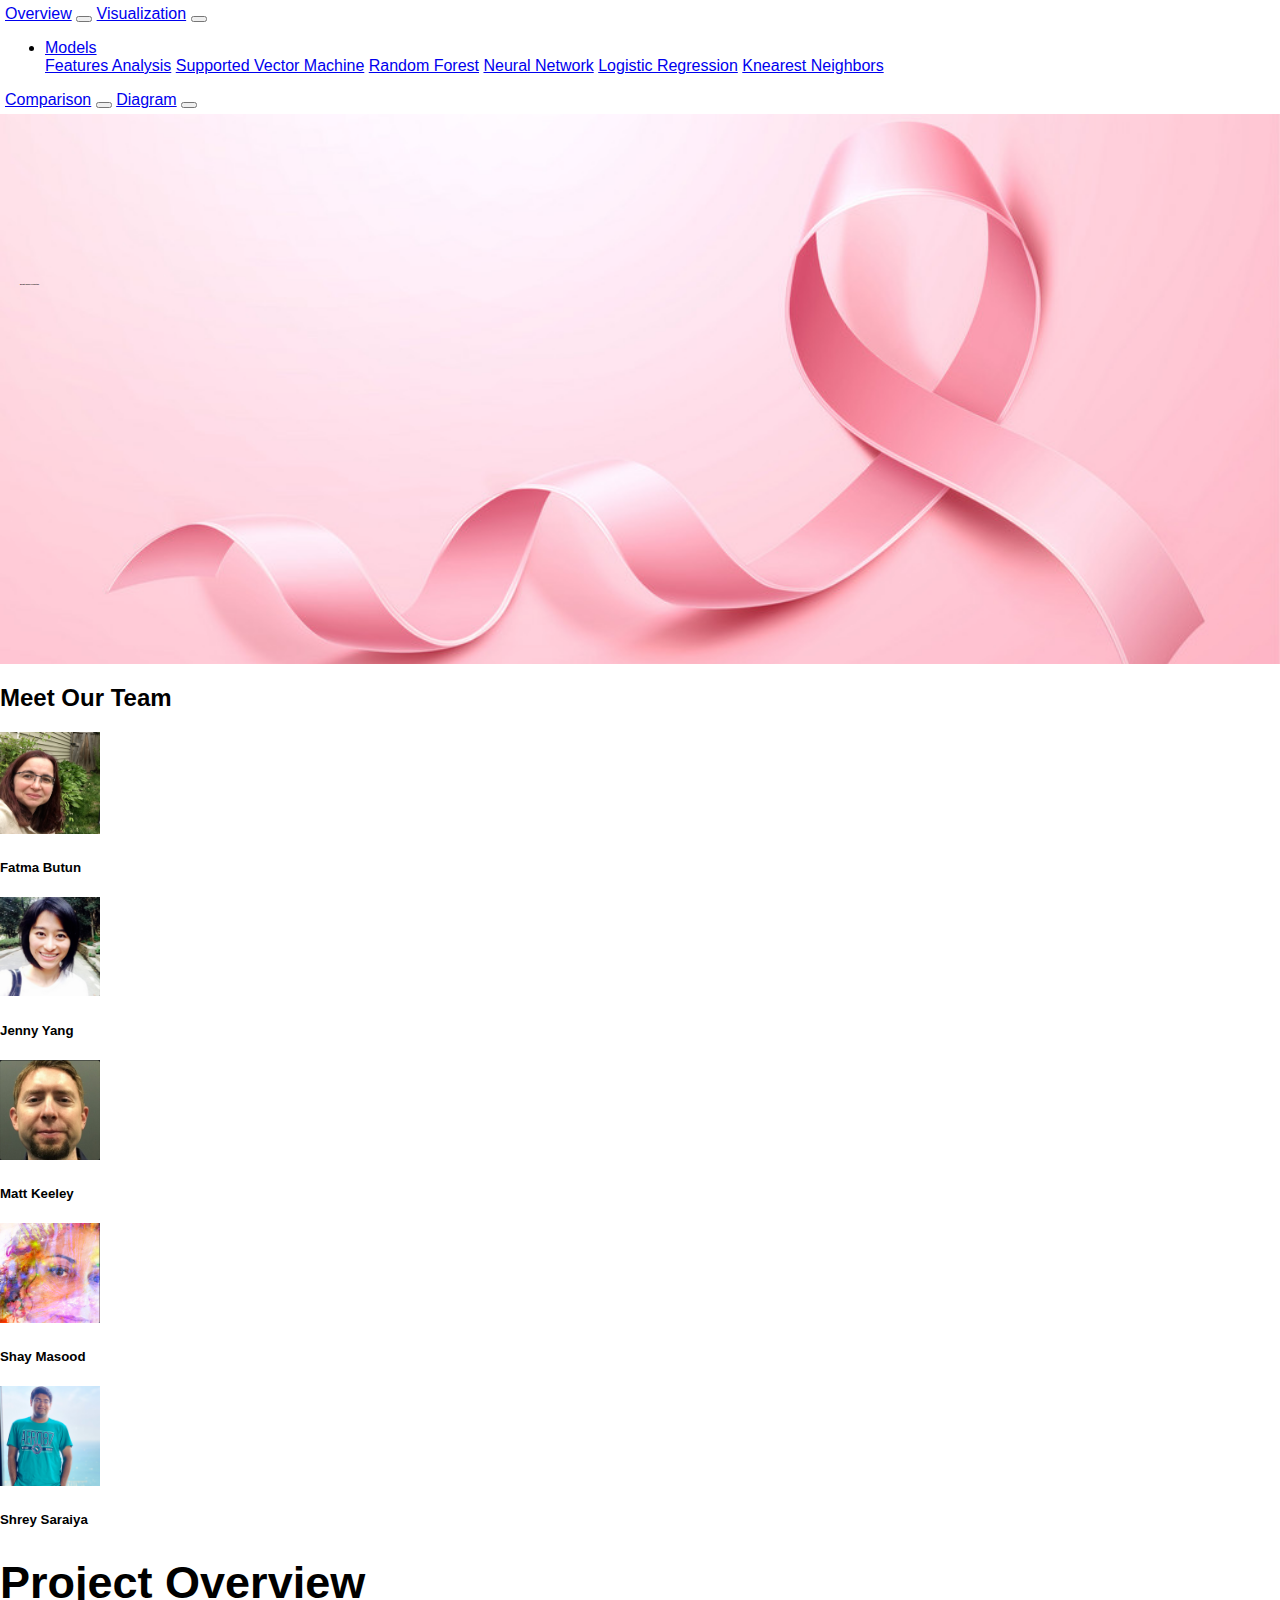
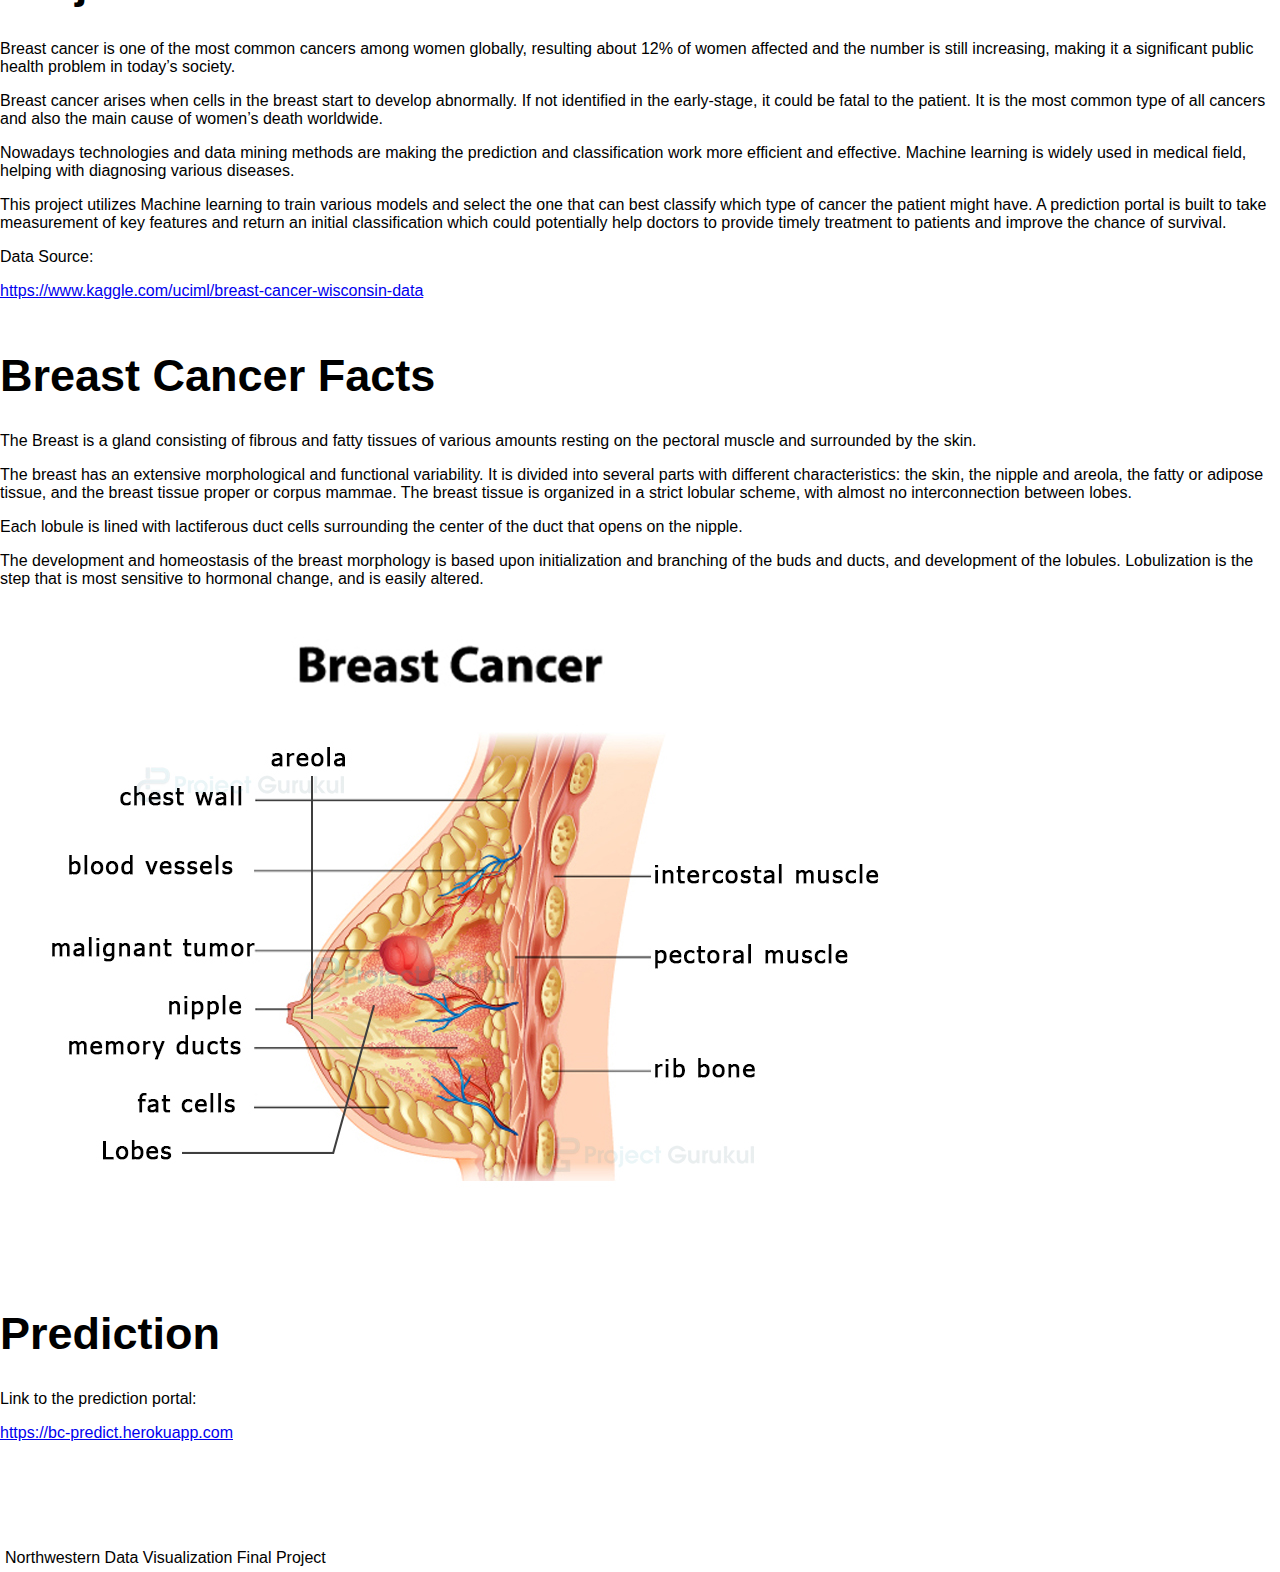
==== index.html @ aba30781 "html updated with models" ====
<!DOCTYPE html>
<html>

<head>
  <meta charset="utf-8">
  <title>Breast Cancer Prediction</title>
  <meta name="viewport" content="width=device-width, initial-scale=1">
  <link href="https://cdn.jsdelivr.net/npm/bootstrap@5.1.3/dist/css/bootstrap.min.css" rel="stylesheet"
    integrity="sha384-1BmE4kWBq78iYhFldvKuhfTAU6auU8tT94WrHftjDbrCEXSU1oBoqyl2QvZ6jIW3" crossorigin="anonymous">
  <link href="https://fonts.googleapis.com/css?family=Ubuntu" rel="stylesheet">
  <link rel="stylesheet" href="../static/css/style.css">
</head>

<body>
  <div class="wrapper">

    <!-- Nav Bar Setting -->
    <nav class="h5 navbar navbar-expand-lg navbar-light bg-light sticky-top">
      <a class="navbar-brand" href="index.html">Overview</a>
      <button class="navbar-toggler" type="button" data-toggle="collapse" data-target="#navbarNavDropdown"
        aria-controls="navbarNavDropdown" aria-expanded="false" aria-label="Toggle navigation">
        <span class="navbar-toggler-icon"></span>
      </button>

      <a class="navbar-brand" href="templates/visualization.html">Visualization</a>
      <button class="navbar-toggler" type="button" data-toggle="collapse" data-target="#navbarNavDropdown"
        aria-controls="navbarNavDropdown" aria-expanded="false" aria-label="Toggle navigation">
        <span class="navbar-toggler-icon"></span>
      </button>

      <div class="collapse navbar-collapse" id="navbarNavDropdown">
        <ul class="navbar-nav ml-auto">
          <li class="nav-item dropdown">
            <a class="nav-link dropdown-toggle" data-bs-toggle="dropdown" href="#" role="button" aria-haspopup="true"
              aria-expanded="false">Models</a>
            <div class="dropdown-menu">
              <a class="dropdown-item" href="templates/features.html">Features Analysis</a>
              <a class="dropdown-item" href="templates/svm.html">Supported Vector Machine</a>
              <a class="dropdown-item" href="templates/rm.html">Random Forest</a>
              <a class="dropdown-item" href="templates/nn.html">Neural Network</a>
              <a class="dropdown-item" href="templates/lr.html">Logistic Regression</a>
              <a class="dropdown-item" href="templates/knn.html">Knearest Neighbors</a>
            </div>
          </li>
        </ul>

        <a class="navbar-brand" href="templates/comparison.html">Comparison</a>
        <button class="navbar-toggler" type="button" data-toggle="collapse" data-target="#navbarNavDropdown"
          aria-controls="navbarNavDropdown" aria-expanded="false" aria-label="Toggle navigation">
          <span class="navbar-toggler-icon"></span>
        </button>

        <a class="navbar-brand" href="templates/diagram.html">Diagram</a>
        <button class="navbar-toggler" type="button" data-toggle="collapse" data-target="#navbarNavDropdown"
          aria-controls="navbarNavDropdown" aria-expanded="false" aria-label="Toggle navigation">
          <span class="navbar-toggler-icon"></span>
        </button>

      </div>

    </nav>

    <div class="project text-center">
      <h1>Breast Cancer Prediction</h1>
      <p>Machine Learning Project</p>
    </div>


    <!-- Body of Landing Page -->
    <!-- Meet the Team -->
    <div class="container py-5">
      <div class="row mb-4">
        <div class="col-lg-5">
          <h2 class="display3 font-weight-light text-muted">Meet Our Team</h2>
          <!-- <p class="font-italic text-muted">Lorem ipsum dolor sit amet, consectetur adipisicing elit.</p> -->
        </div>
      </div>

      <div class="row text-center">
        <!-- Team item-->
        <div class="col-xl-2 col-sm-6">
          <div class="bg-white rounded shadow-sm py-5 px-4">
            <a href="../static/images/Fatma.PNG">
              <img src="../static/images/Fatma.PNG" alt="" width="100"
                class="img-fluid rounded-circle mb-3 img-thumbnail shadow-sm">
            </a>
            <h5 class="mb-0">Fatma Butun</h5><span class="small text-uppercase text-muted"></span>
          </div>
        </div>
        <!-- End-->

        <!-- Team item-->
        <div class="col-xl-2 col-sm-6">
          <div class="bg-white rounded shadow-sm py-5 px-4">
            <a href="../static/images/Jenny.PNG">
              <img src="../static/images/Jenny.PNG" alt="" width="100"
                class="img-fluid rounded-circle mb-3 img-thumbnail shadow-sm">
            </a>
            <h5 class="mb-0">Jenny Yang</h5><span class="small text-uppercase text-muted"></span>
          </div>
        </div>
        <!-- End-->

        <!-- Team item-->
        <div class="col-xl-2 col-sm-6">
          <div class="bg-white rounded shadow-sm py-5 px-4">
            <a href="../static/images/Matt.PNG">
              <img src="../static/images/Matt.PNG" alt="" width="100"
                class="img-fluid rounded-circle mb-3 img-thumbnail shadow-sm">
            </a>
            <h5 class="mb-0">Matt Keeley</h5><span class="small text-uppercase text-muted"></span>
          </div>
        </div>
        <!-- End-->

        <!-- Team item-->
        <div class="col-xl-2 col-sm-6">
          <div class="bg-white rounded shadow-sm py-5 px-4">
            <a href="../static/images/Shay.PNG">
              <img src="../static/images/Shay.PNG" alt="" width="100"
                class="img-fluid rounded-circle mb-3 img-thumbnail shadow-sm">
            </a>
            <h5 class="mb-0">Shay Masood</h5><span class="small text-uppercase text-muted"></span>
          </div>
        </div>
        <!-- End-->

        <!-- Team item-->
        <div class="col-xl-2 col-sm-6">
          <div class="bg-white rounded shadow-sm py-5 px-4">
            <a href="../static/images/Shrey.PNG">
              <img src="../static/images/Shrey.PNG" alt="" width="100"
                class="img-fluid rounded-circle mb-3 img-thumbnail shadow-sm">
            </a>
            <h5 class="mb-0">Shrey Saraiya</h5><span class="small text-uppercase text-muted"></span>
            <!-- <ul class="social mb-0 list-inline mt-3">
              <li class="list-inline-item"><a href="#" class="social-link"><i class="fa fa-facebook-f"></i></a></li>
              <li class="list-inline-item"><a href="#" class="social-link"><i class="fa fa-twitter"></i></a></li>
              <li class="list-inline-item"><a href="#" class="social-link"><i class="fa fa-instagram"></i></a></li>
              <li class="list-inline-item"><a href="#" class="social-link"><i class="fa fa-linkedin"></i></a></li>
            </ul> -->
          </div>
        </div>
        <!-- End-->
      </div>
    </div>


    <div class="container">
      <div class="row">
        <h1 class="title text-center text-light bg-secondary">Project Overview</h1>
        <div class="text-left h4 pt-4">
          <p> Breast cancer is one of the most common cancers among women globally, resulting about 12%
            of women affected and the number is still increasing, making it a significant public health problem in
            today’s
            society.</p>
          <p>Breast cancer arises when cells in the breast start to develop abnormally. If not
            identified in the early-stage, it could be fatal to the patient. It is the most common type of all
            cancers and also the main cause of women’s death worldwide.</p>
          <p>Nowadays technologies and data mining methods are making the prediction and classification work more efficient and effective.
            Machine learning is widely used in medical field, helping with diagnosing various diseases.</p>
          <p>This project utilizes Machine learning to train various models and select the one that can best classify which type of cancer the patient might have. A prediction portal is built to take measurement of key features and return an initial classification which could potentially help doctors to provide timely treatment to patients and improve the chance of
            survival.</p>
          <p class="h3 pt-4">Data Source:</p>
          <a target="_blank" href="https://www.kaggle.com/uciml/breast-cancer-wisconsin-data"> https://www.kaggle.com/uciml/breast-cancer-wisconsin-data</a> 
        </div>
      </div>

      <div class="row margin-top-50">
        <h1 class="title text-center text-light bg-secondary">Breast Cancer Facts</h1>
        <div class="row pt-4">
          <div class="col-md-6">
            <p class="text-left h4 pt-2"> The Breast is a gland consisting of fibrous and fatty tissues of various
              amounts resting on the pectoral muscle and surrounded by the skin.</p>
            <p class="text-left h4 pt-2">The breast has an extensive morphological and functional variability. It is
              divided into several parts with different characteristics: the skin, the nipple and areola, the fatty or
              adipose tissue, and the breast tissue proper or corpus mammae. The breast tissue is organized in a
              strict lobular scheme, with almost no interconnection between lobes.</p>
            <p class="text-left h4 pt-2"> Each lobule is lined with lactiferous duct cells surrounding the center of
              the duct that opens on the nipple. </p>
            <p class="text-left h4 pt-2">The development and homeostasis of the breast morphology is based
            upon initialization and branching of the buds and ducts, and development of the lobules. Lobulization is
            the step that is most sensitive to hormonal change, and is easily altered.</p>
          </div>
          <div class="col-md-6">
            <a target="_blank" href="../static/images/breast-cancer-diagram.jpg">
              <img src="../static/images/breast-cancer-diagram.jpg" alt="breast cancer diagrame" class="img-fluid">
            </a>
          </div>
        </div>
      </div>

      <div class="row margin-top-100">
        <h1 class="title text-center text-light bg-secondary">Prediction</h1>
        <div class="text-left h4 pt-4">
          <p> Link to the prediction portal:</p>
          <a target="_blank" href="https://bc-predict.herokuapp.com"> https://bc-predict.herokuapp.com</a>        
        </div>
      </div>

      <footer class="footer">
        <span class="bottom">Northwestern Data Visualization Final Project</span>
      </footer>

    </div>

  </div>

  <script src="https://cdn.jsdelivr.net/npm/bootstrap@5.1.3/dist/js/bootstrap.bundle.min.js"
    integrity="sha384-ka7Sk0Gln4gmtz2MlQnikT1wXgYsOg+OMhuP+IlRH9sENBO0LRn5q+8nbTov4+1p"
    crossorigin="anonymous"></script>
  <!-- <script src="static/js/data.js"></script>
    <script src="static/js/app.js"></script> -->
</body>

</html>
---- static/css/style.css ----
* {
  box-sizing: border-box;
  font-family: sans-serif;
}

html,
body {
  height: 100%;
  padding: 0;
  margin: 0;
}

/* The wrapper contains all of the page's content besides the footer, which is pushed to the bottom of the page */
.wrapper {
  position: relative;
  min-height: 100%;
  padding-bottom: 130px;
  overflow: auto;
}

/* The footer is positioned at the bottom of the page */
.footer {
  position: absolute;
  right: 0;
  bottom: 0;
  left: 0;
  min-height: 100px;
  background: white;
}

/* The code styles the text at the bottom of the footer */
.footer > .bottom {
  position: absolute;
  right: 0;
  bottom: 0;
  left: 0;
  padding: 5px;
  background: white;
}

.navbar {
  padding: 5px;
  margin: 0;
}

/* This CSS styles the project icon in the navbar */
.nav-project {
  position: absolute;
  bottom: 5px;
  left: 150px;
  width: 35px;
  color: white;
}

/* Adding styles to the aside and filter form */
.project-form {
  margin-top: 50px;
}

select {
  display: block;
  width: 100%;
  padding: 8px;
  color: #8e979f;
  outline: none;
}

#table-area th {
  text-align: center;
}

#table-area th:first-child,
#table-area th:nth-child(2),
#table-area th:nth-child(6) {
  min-width: 70px;
}

.loader {
  margin-top: 50px;
}

.margin-top-50 {
  margin-top: 50px;
}

.margin-top-100 {
  margin-top: 100px;
}

.margin-left-100 {
  margin-left: 10px;
}

/* The styles for the parallax */
.project {
  position: relative;
  height: 550px;
  padding: 20px;
  margin: 0;
  background: white;
  background-image: url("../images/landing.jpg");
  background-attachment: fixed;
  background-position: bottom center;
  background-size: cover;
}

.project h1 {
  margin-top: 150px;
  font-size: 0.1rem;
  animation: title forwards linear;
}

.project p {
  font-size: 2rem;
  opacity: 0;
  animation: subtitle forwards linear;
}

.project-sub {
  position: relative;
  height: 250px;
  padding: 10px;
  margin: 0;
  background: white;
  background-image: url("../images/landing.jpg");
  background-attachment: fixed;
  background-position: bottom center;
  background-size: cover;
}

.project-sub h1 {
  margin-top: 20px;
  font-size: 0.1rem;
  animation: title forwards linear;
}

.project-sub p {
  font-size: 2rem;
  opacity: 0;
  animation: subtitle forwards linear;
}

.title {
  font-size:45px;
}

.predict-button {
  font-size:30px;
}

/* input placeholder color changes */
.form-control::-webkit-input-placeholder {
  /* Chrome/Opera/Safari */
  color: #8e979f;
  font-size:20px;
}

.form-control::-moz-placeholder {
  /* Firefox 19+ */
  color: #8e979f;
}

.form-control:-ms-input-placeholder {
  /* IE 10+ */
  color: #8e979f;
}

.form-control:-moz-placeholder {
  /* Firefox 18- */
  color: #8e979f;
}

  /* Meet the Team */

.model-report {
  height: 400px;
  width: 800px;
}

.model-img {
  height: 400px;
  width: 500px;
}

/* media queries which will only be activated at specific screen sizes */
@media (max-width: 800px) {
  #table-area td {
    font-size: 1em;
  }
}

@media (max-width: 500px) {
  #table-area thead {
    display: none;
  }


  .project h1 {
    animation: smaller-title forwards linear;
  }
}


/* keyframe animations which will be used to animate the title */
@keyframes title {
  from {
    opacity: 0;
  }

  to {
    font-size: 7.5rem;
    opacity: 1;
  }
}

@keyframes smaller-title {
  from {
    opacity: 0;
  }

  to {
    font-size: 5.5rem;
    opacity: 1;
  }
}

@keyframes subtitle {
  from {
    opacity: 0;
  }

  to {
    opacity: 1;
  }
}
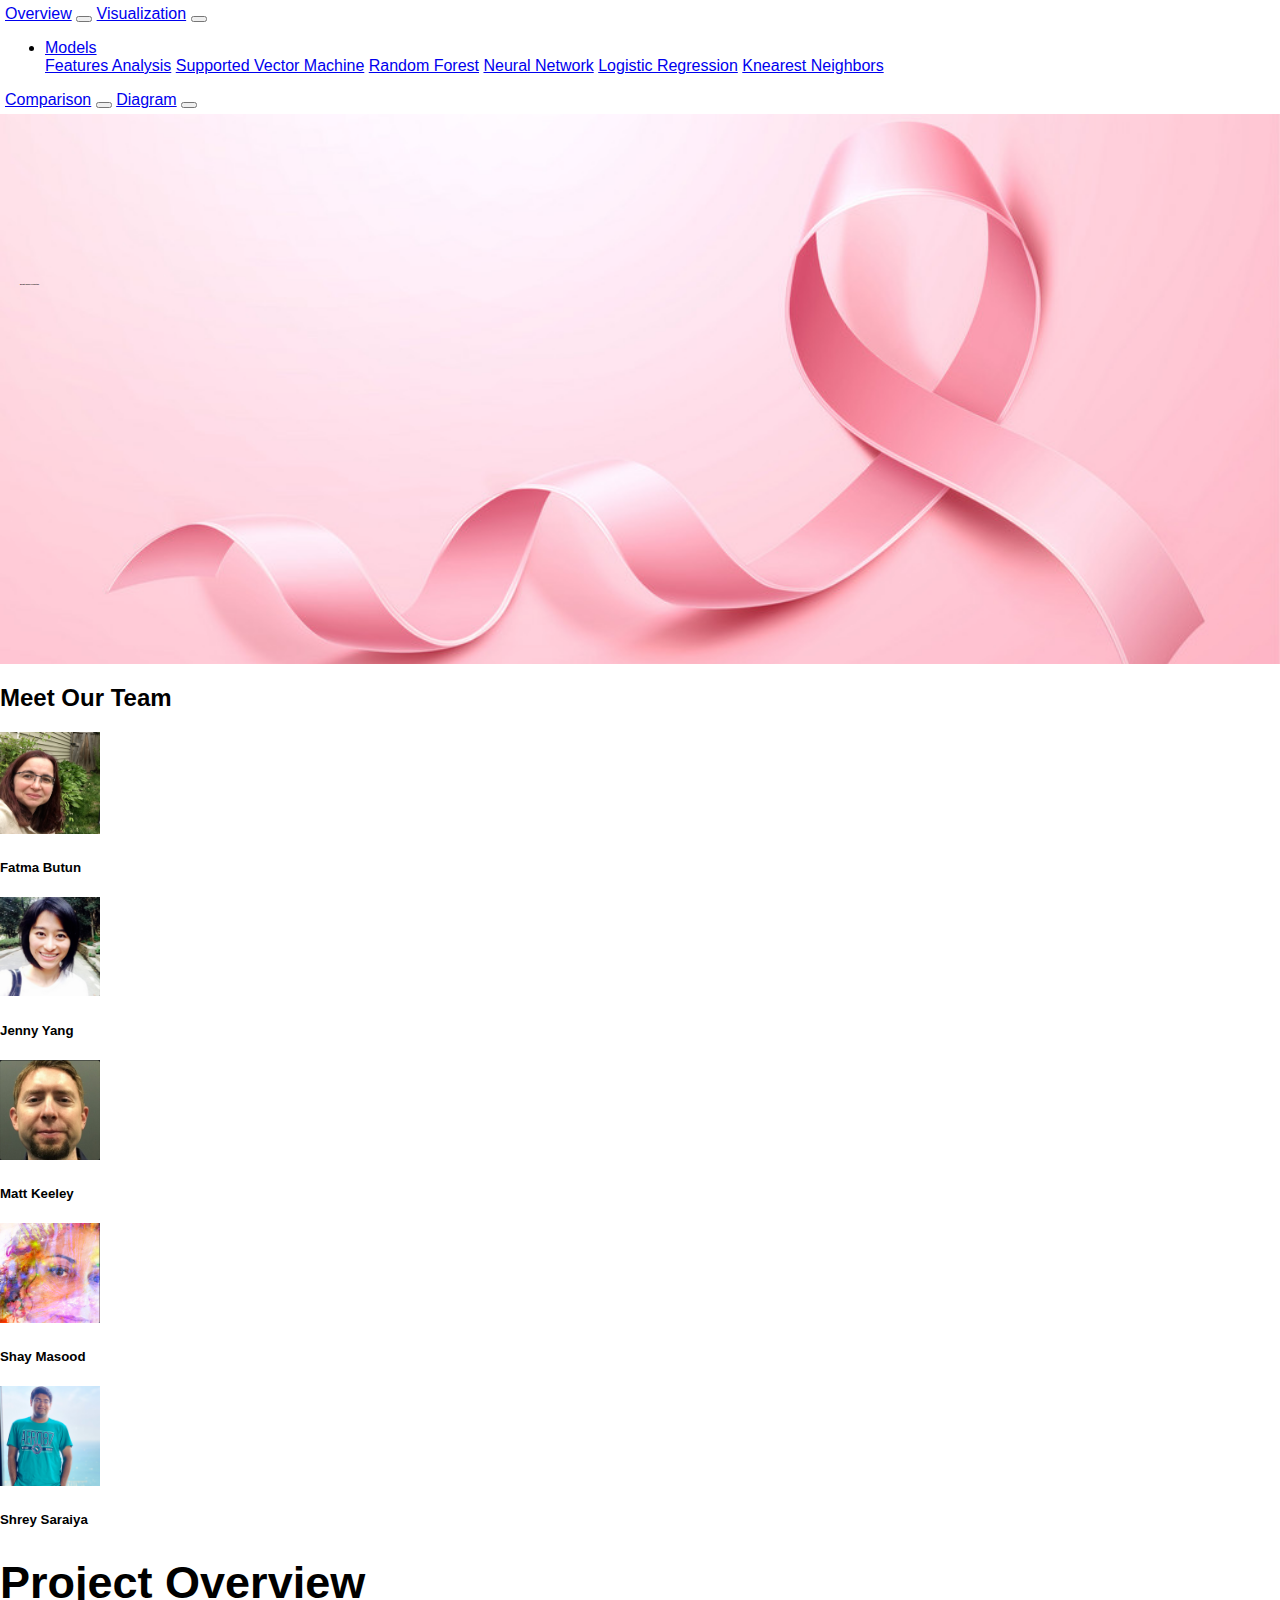
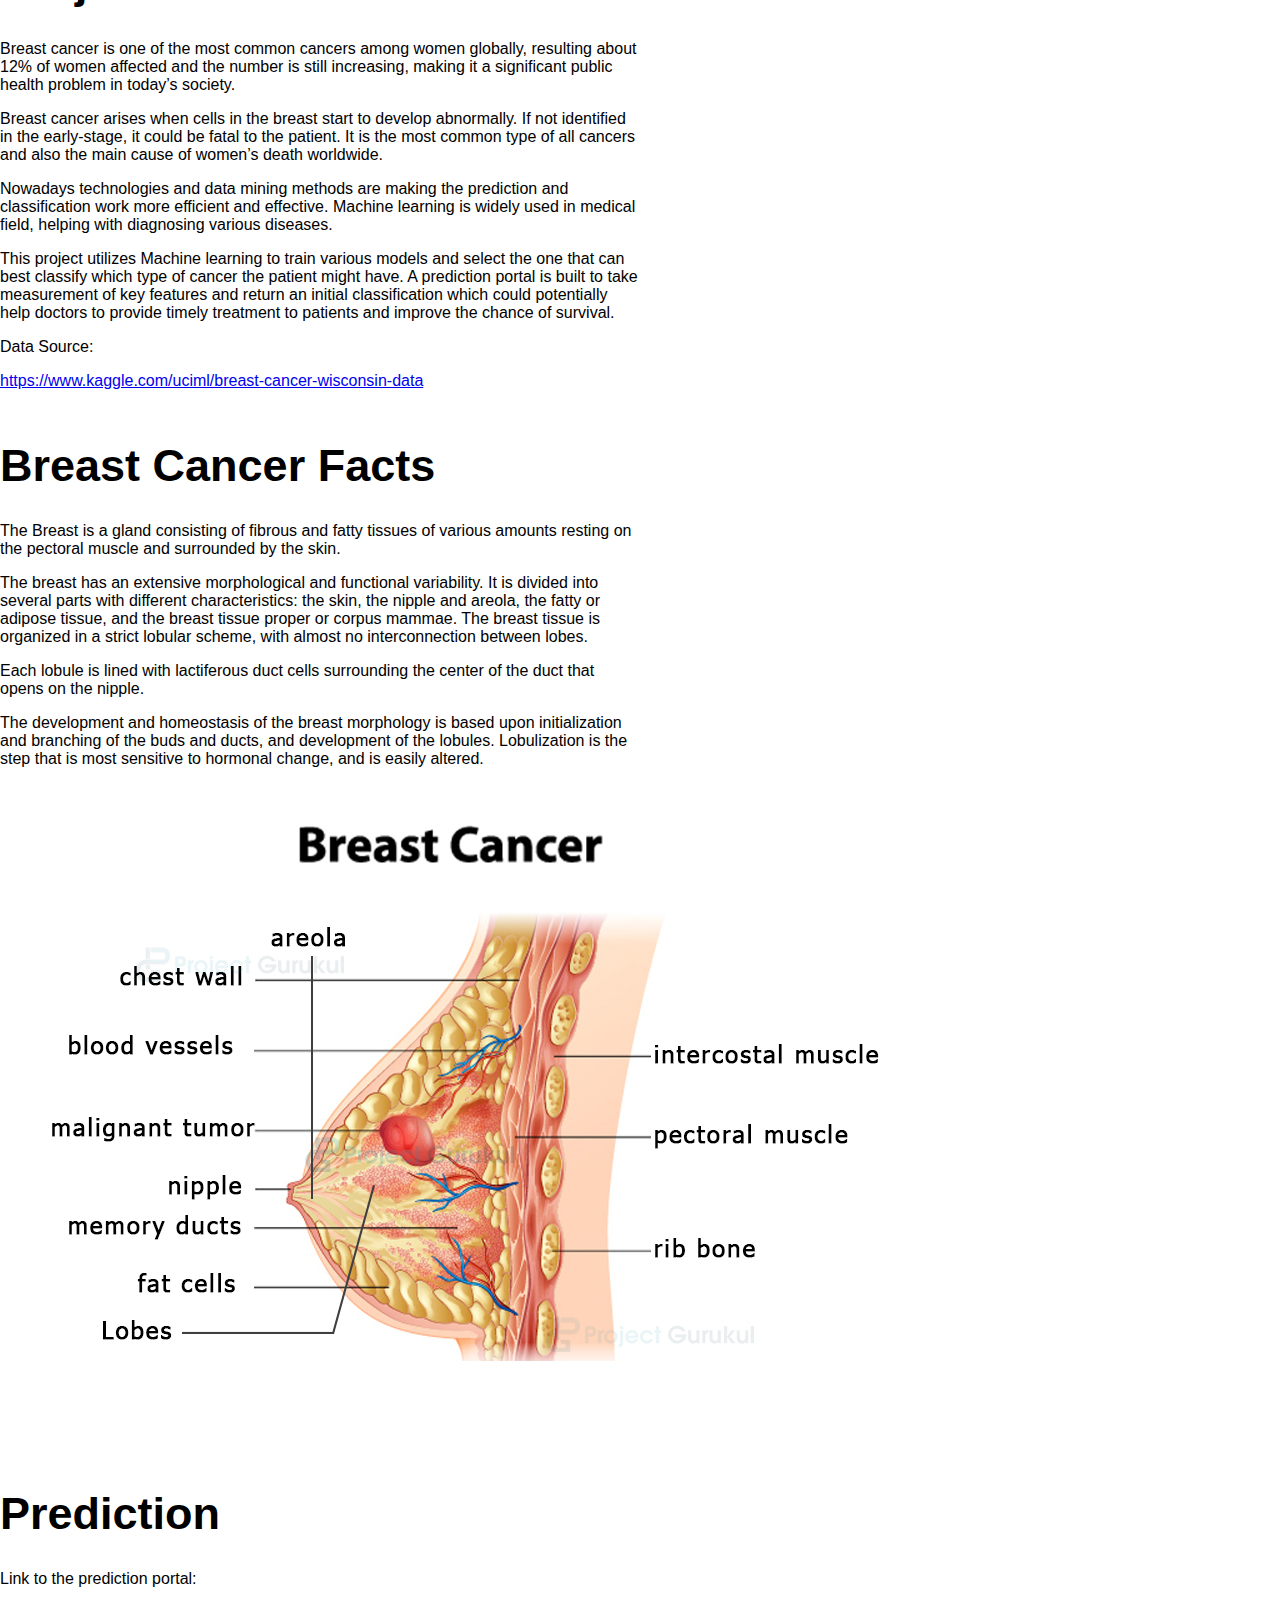
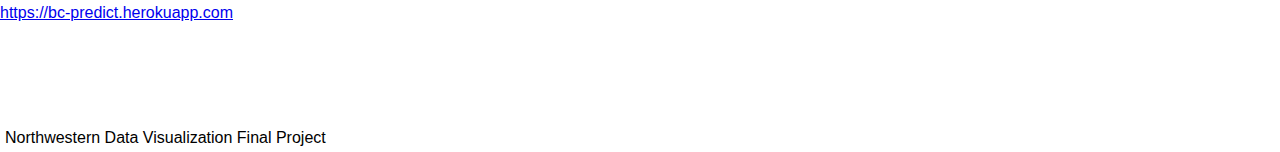
==== commit 43d7ceac: "fixed pic on web" ====
--- a/index.html
+++ b/index.html
@@ -3,12 +3,13 @@
 
 <head>
   <meta charset="utf-8">
+  <link rel="icon" type="image/png" href="static/images/bc_ribbon.png"/>
   <title>Breast Cancer Prediction</title>
   <meta name="viewport" content="width=device-width, initial-scale=1">
   <link href="https://cdn.jsdelivr.net/npm/bootstrap@5.1.3/dist/css/bootstrap.min.css" rel="stylesheet"
     integrity="sha384-1BmE4kWBq78iYhFldvKuhfTAU6auU8tT94WrHftjDbrCEXSU1oBoqyl2QvZ6jIW3" crossorigin="anonymous">
   <link href="https://fonts.googleapis.com/css?family=Ubuntu" rel="stylesheet">
-  <link rel="stylesheet" href="../static/css/style.css">
+  <link rel="stylesheet" href="static/css/style.css">
 </head>
 
 <body>
@@ -80,8 +81,8 @@
         <!-- Team item-->
         <div class="col-xl-2 col-sm-6">
           <div class="bg-white rounded shadow-sm py-5 px-4">
-            <a href="../static/images/Fatma.PNG">
-              <img src="../static/images/Fatma.PNG" alt="" width="100"
+            <a href="static/images/Fatma.PNG">
+              <img src="static/images/Fatma.PNG" alt="" width="100"
                 class="img-fluid rounded-circle mb-3 img-thumbnail shadow-sm">
             </a>
             <h5 class="mb-0">Fatma Butun</h5><span class="small text-uppercase text-muted"></span>
@@ -92,8 +93,8 @@
         <!-- Team item-->
         <div class="col-xl-2 col-sm-6">
           <div class="bg-white rounded shadow-sm py-5 px-4">
-            <a href="../static/images/Jenny.PNG">
-              <img src="../static/images/Jenny.PNG" alt="" width="100"
+            <a href="static/images/Jenny.PNG">
+              <img src="static/images/Jenny.PNG" alt="" width="100"
                 class="img-fluid rounded-circle mb-3 img-thumbnail shadow-sm">
             </a>
             <h5 class="mb-0">Jenny Yang</h5><span class="small text-uppercase text-muted"></span>
@@ -104,8 +105,8 @@
         <!-- Team item-->
         <div class="col-xl-2 col-sm-6">
           <div class="bg-white rounded shadow-sm py-5 px-4">
-            <a href="../static/images/Matt.PNG">
-              <img src="../static/images/Matt.PNG" alt="" width="100"
+            <a href="static/images/Matt.PNG">
+              <img src="static/images/Matt.PNG" alt="" width="100"
                 class="img-fluid rounded-circle mb-3 img-thumbnail shadow-sm">
             </a>
             <h5 class="mb-0">Matt Keeley</h5><span class="small text-uppercase text-muted"></span>
@@ -116,8 +117,8 @@
         <!-- Team item-->
         <div class="col-xl-2 col-sm-6">
           <div class="bg-white rounded shadow-sm py-5 px-4">
-            <a href="../static/images/Shay.PNG">
-              <img src="../static/images/Shay.PNG" alt="" width="100"
+            <a href="static/images/Shay.PNG">
+              <img src="static/images/Shay.PNG" alt="" width="100"
                 class="img-fluid rounded-circle mb-3 img-thumbnail shadow-sm">
             </a>
             <h5 class="mb-0">Shay Masood</h5><span class="small text-uppercase text-muted"></span>
@@ -128,8 +129,8 @@
         <!-- Team item-->
         <div class="col-xl-2 col-sm-6">
           <div class="bg-white rounded shadow-sm py-5 px-4">
-            <a href="../static/images/Shrey.PNG">
-              <img src="../static/images/Shrey.PNG" alt="" width="100"
+            <a href="static/images/Shrey.PNG">
+              <img src="static/images/Shrey.PNG" alt="" width="100"
                 class="img-fluid rounded-circle mb-3 img-thumbnail shadow-sm">
             </a>
             <h5 class="mb-0">Shrey Saraiya</h5><span class="small text-uppercase text-muted"></span>
@@ -183,8 +184,8 @@
             the step that is most sensitive to hormonal change, and is easily altered.</p>
           </div>
           <div class="col-md-6">
-            <a target="_blank" href="../static/images/breast-cancer-diagram.jpg">
-              <img src="../static/images/breast-cancer-diagram.jpg" alt="breast cancer diagrame" class="img-fluid">
+            <a target="_blank" href="static/images/breast-cancer-diagram.jpg">
+              <img src="static/images/breast-cancer-diagram.jpg" alt="breast cancer diagrame" class="img-fluid">
             </a>
           </div>
         </div>
--- a/static/css/style.css
+++ b/static/css/style.css
@@ -16,6 +16,10 @@
   min-height: 100%;
   padding-bottom: 130px;
   overflow: auto;
+}
+
+.container {
+  max-width: 50%;
 }
 
 /* The footer is positioned at the bottom of the page */
@@ -173,13 +177,13 @@
   /* Meet the Team */
 
 .model-report {
-  height: 400px;
-  width: 800px;
+  height: 90%;
+  width: 90%;
 }
 
 .model-img {
-  height: 400px;
-  width: 500px;
+  height: 90%;
+  width: 75%;
 }
 
 /* media queries which will only be activated at specific screen sizes */
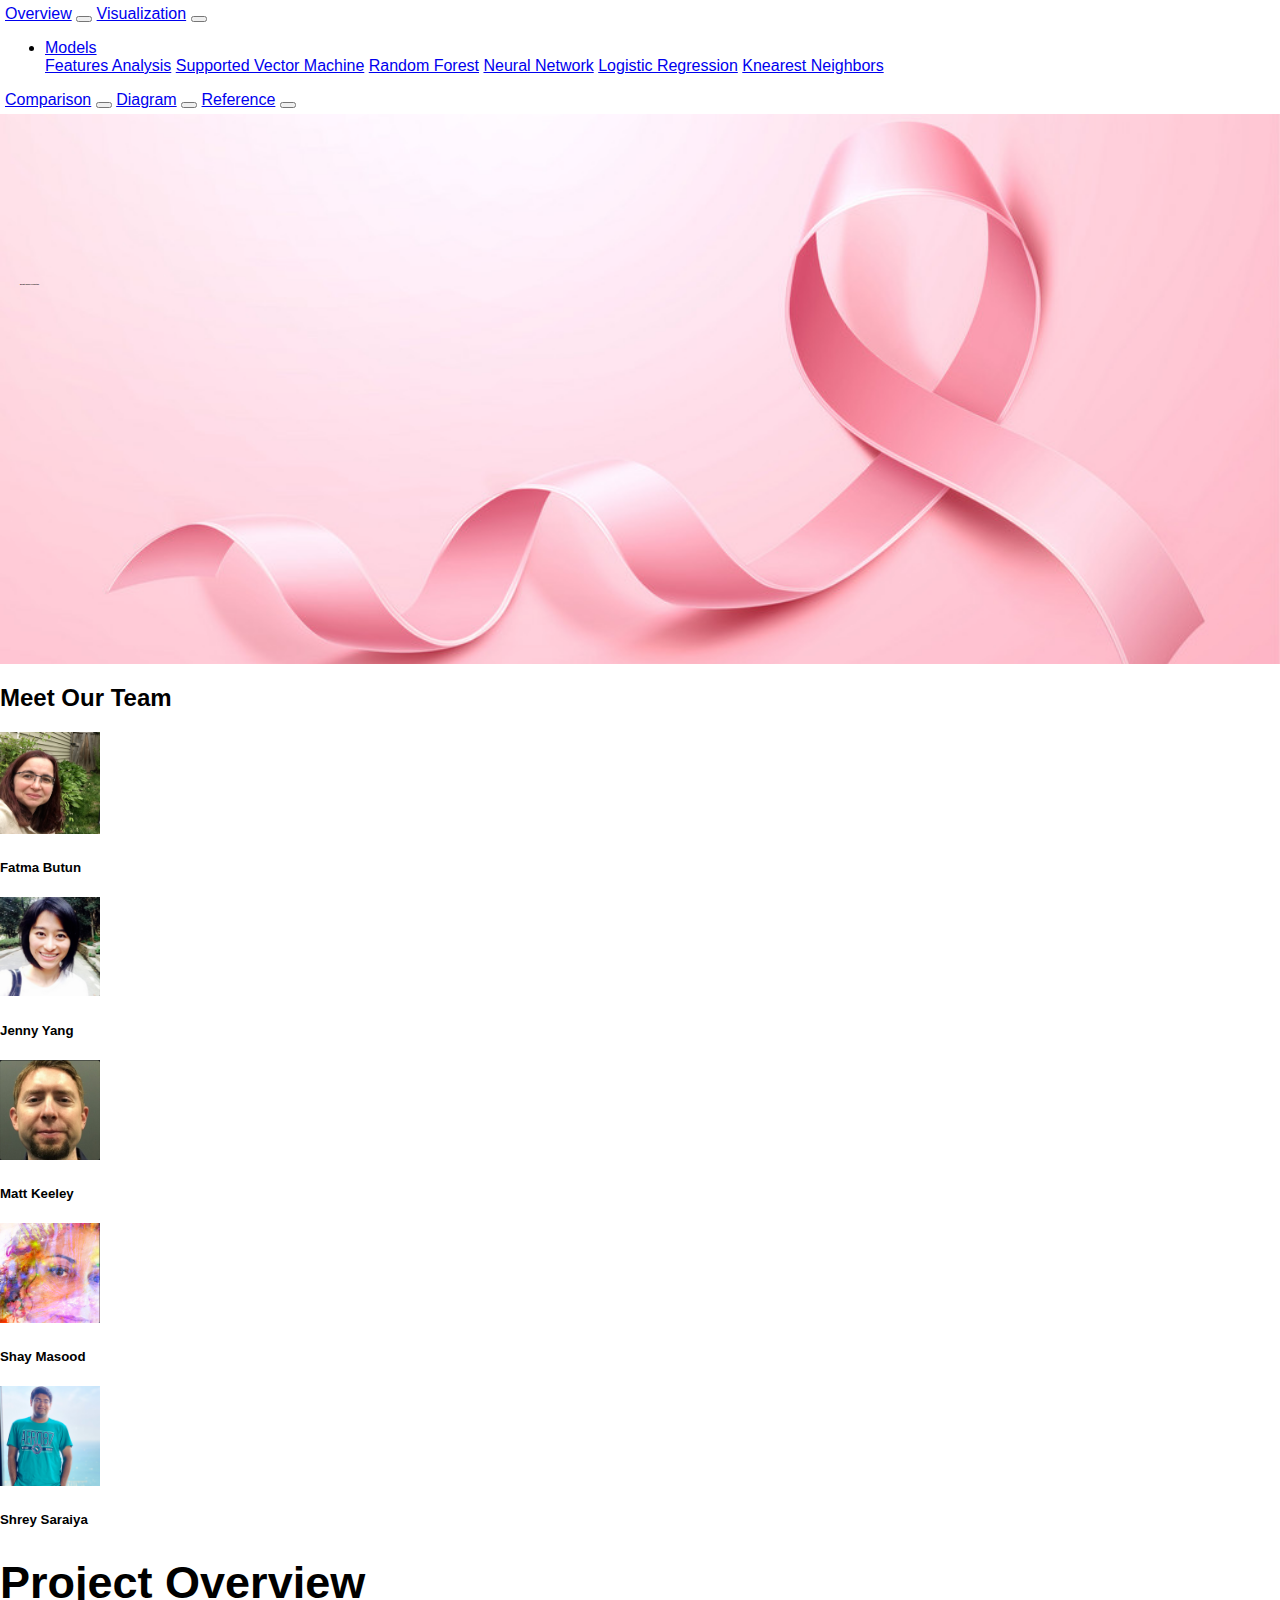
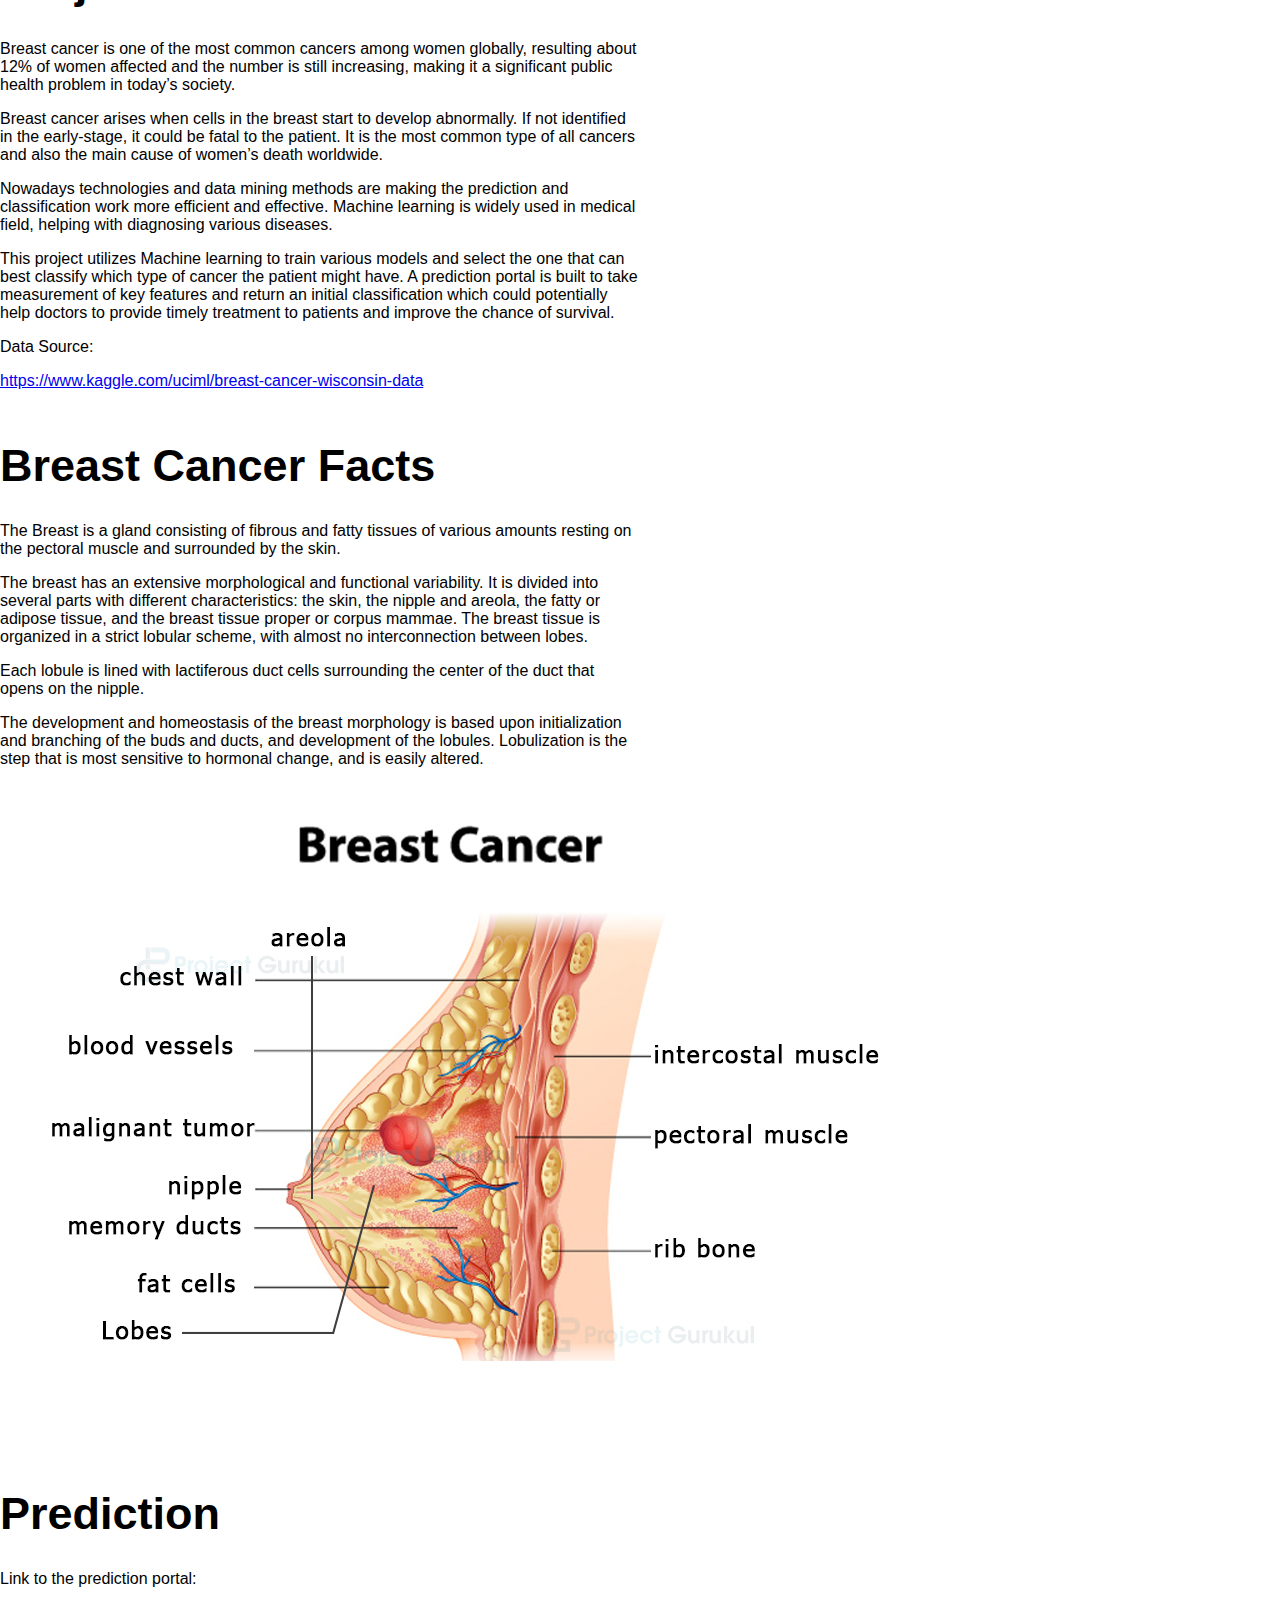
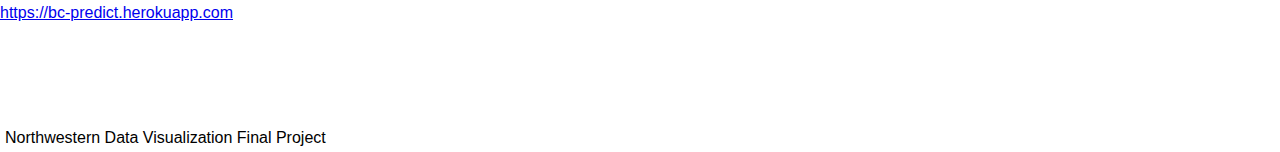
==== commit 36c7a9a8: "add reference" ====
--- a/index.html
+++ b/index.html
@@ -52,6 +52,12 @@
         </button>
 
         <a class="navbar-brand" href="templates/diagram.html">Diagram</a>
+        <button class="navbar-toggler" type="button" data-toggle="collapse" data-target="#navbarNavDropdown"
+          aria-controls="navbarNavDropdown" aria-expanded="false" aria-label="Toggle navigation">
+          <span class="navbar-toggler-icon"></span>
+        </button>
+
+        <a class="navbar-brand" href="templates/reference.html">Reference</a>
         <button class="navbar-toggler" type="button" data-toggle="collapse" data-target="#navbarNavDropdown"
           aria-controls="navbarNavDropdown" aria-expanded="false" aria-label="Toggle navigation">
           <span class="navbar-toggler-icon"></span>
